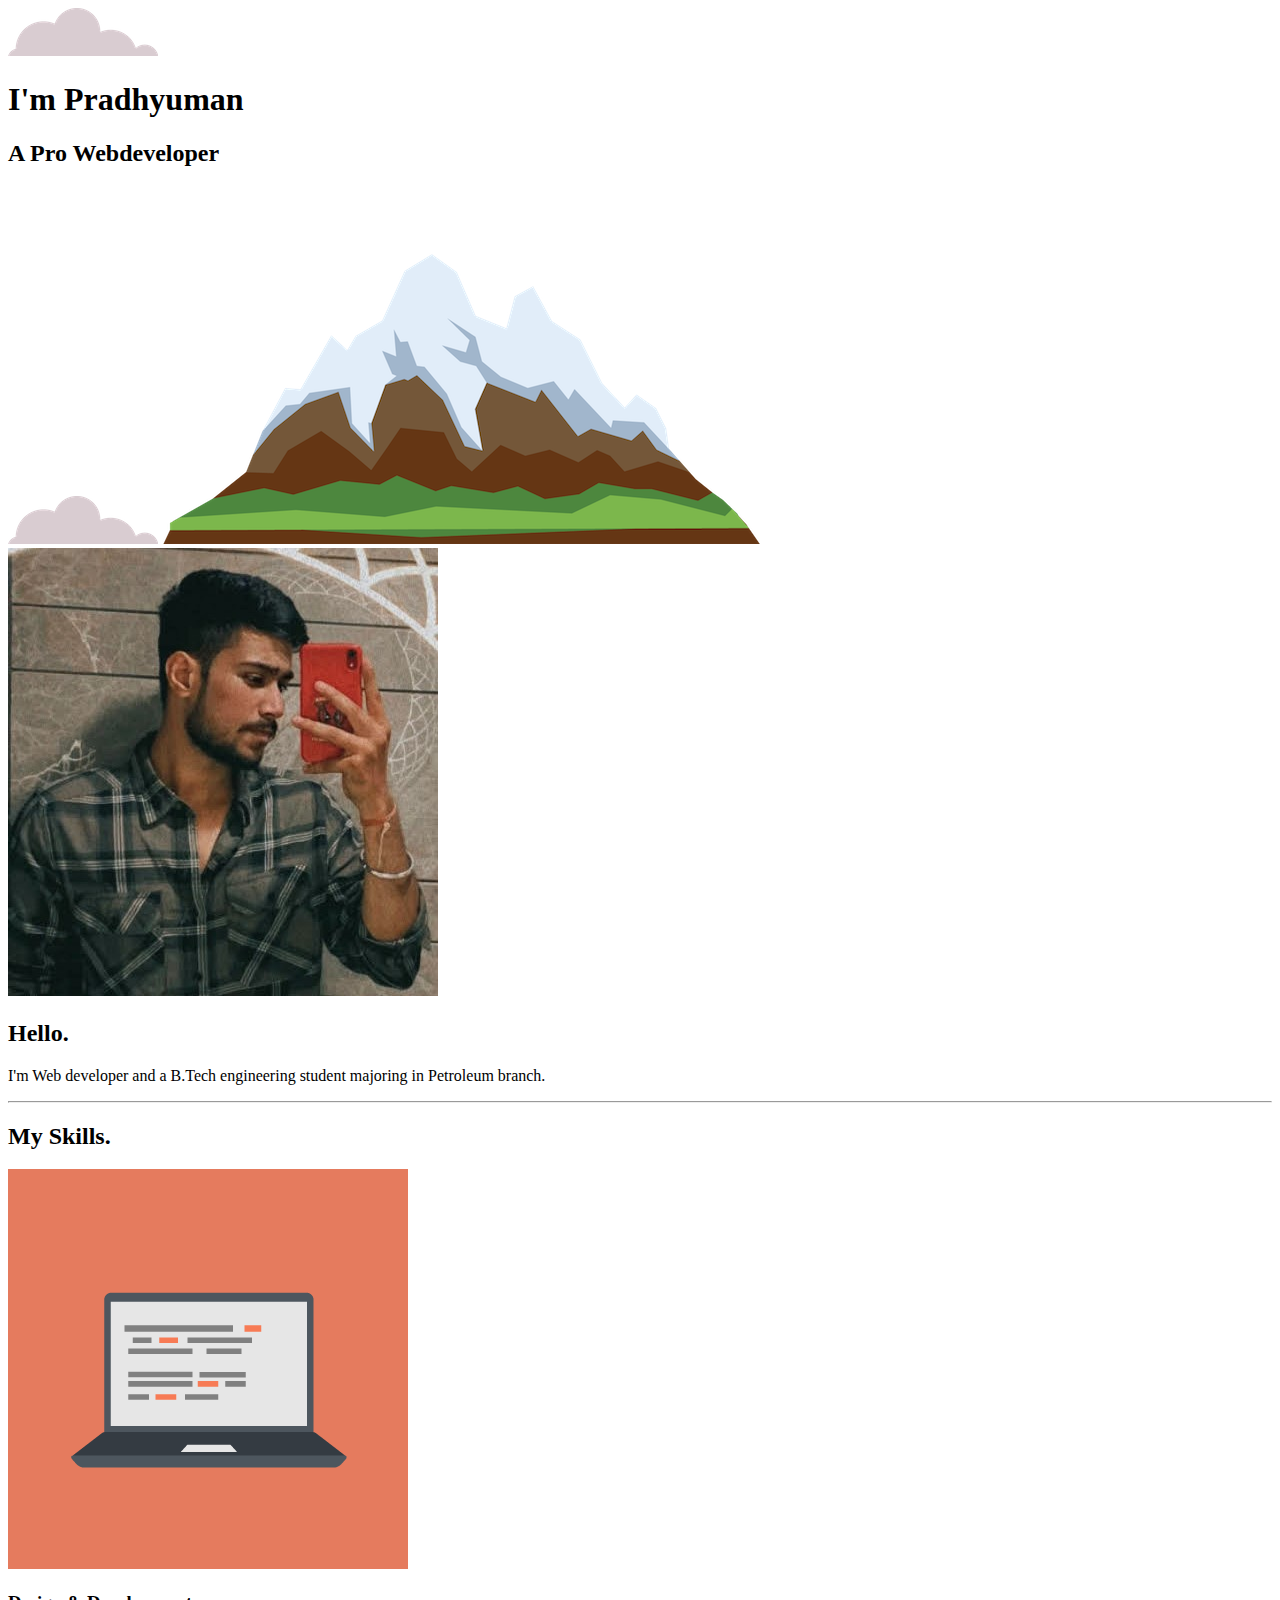
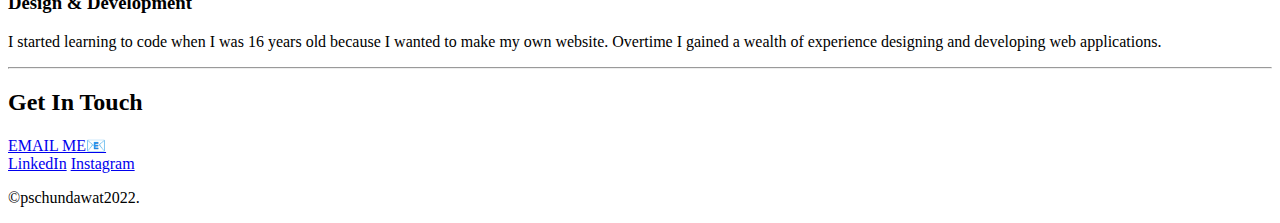
==== index.html @ 77676e52 "new" ====
<!DOCTYPE html>
<html lang="en" dir="ltr">
  <head>
    <meta charset="utf-8">
    <title>CSS Site</title>
    <link rel="stylesheet" href="css/style.css">
    <link rel="icon" href="favicon.ico">
    <link rel="preconnect" href="https://fonts.googleapis.com">
    <link rel="preconnect" href="https://fonts.gstatic.com" crossorigin>
    <link href="https://fonts.googleapis.com/css2?family=Merriweather&family=Sacramento&display=swap" rel="stylesheet">
  </head>
  <body>
    <div class="top">
      <img class="cloud1"src="images/cloud.png" alt="">
      <h1>I'm Pradhyuman</h1>
      <h2><span>A Pro Webdeveloper</span></h2>
      <img class="cloud2"src="images/cloud.png" alt="">
      <img src="images/mountain.png" alt="">
    </div>

    <div class="middle">
      <div class="profile">
        <img class="profilephoto"src="images/photo.jpg" alt="">
        <h2>Hello.</h2>
        <p class="intros">I'm Web developer and a B.Tech engineering student majoring in Petroleum branch.</p>
      </div>
      <hr>
      <div class="skills">
        <h2>My Skills.</h2>
        <div class="skill-row">
          <img class="comp"src="images/computer.png" alt="">
          <h3>Design & Development</h3>
          <p>I started learning to code when I was 16 years old because I wanted to make my own website. Overtime I gained a wealth of experience designing and developing web applications.</p>
        </div>
      </div>
      <hr>
      <div class="contact-me">
        <h2>Get In Touch</h2>
        <a class="btn" href="mailto:pschundawat2002@email.com">EMAIL ME📧</a>
      </div>
    </div>


    <div class="bottom">
      <a class="footer-link" href="https://www.linkedin.com/in/pradhyuman-singh-chundawat-744988200/">LinkedIn</a>
      <a class="footer-link" href="https://www.instagram.com/pschundawat_0228/">Instagram</a>
      <p class="copyright">©pschundawat2022.</p>
    </div>
  </body>
</html>
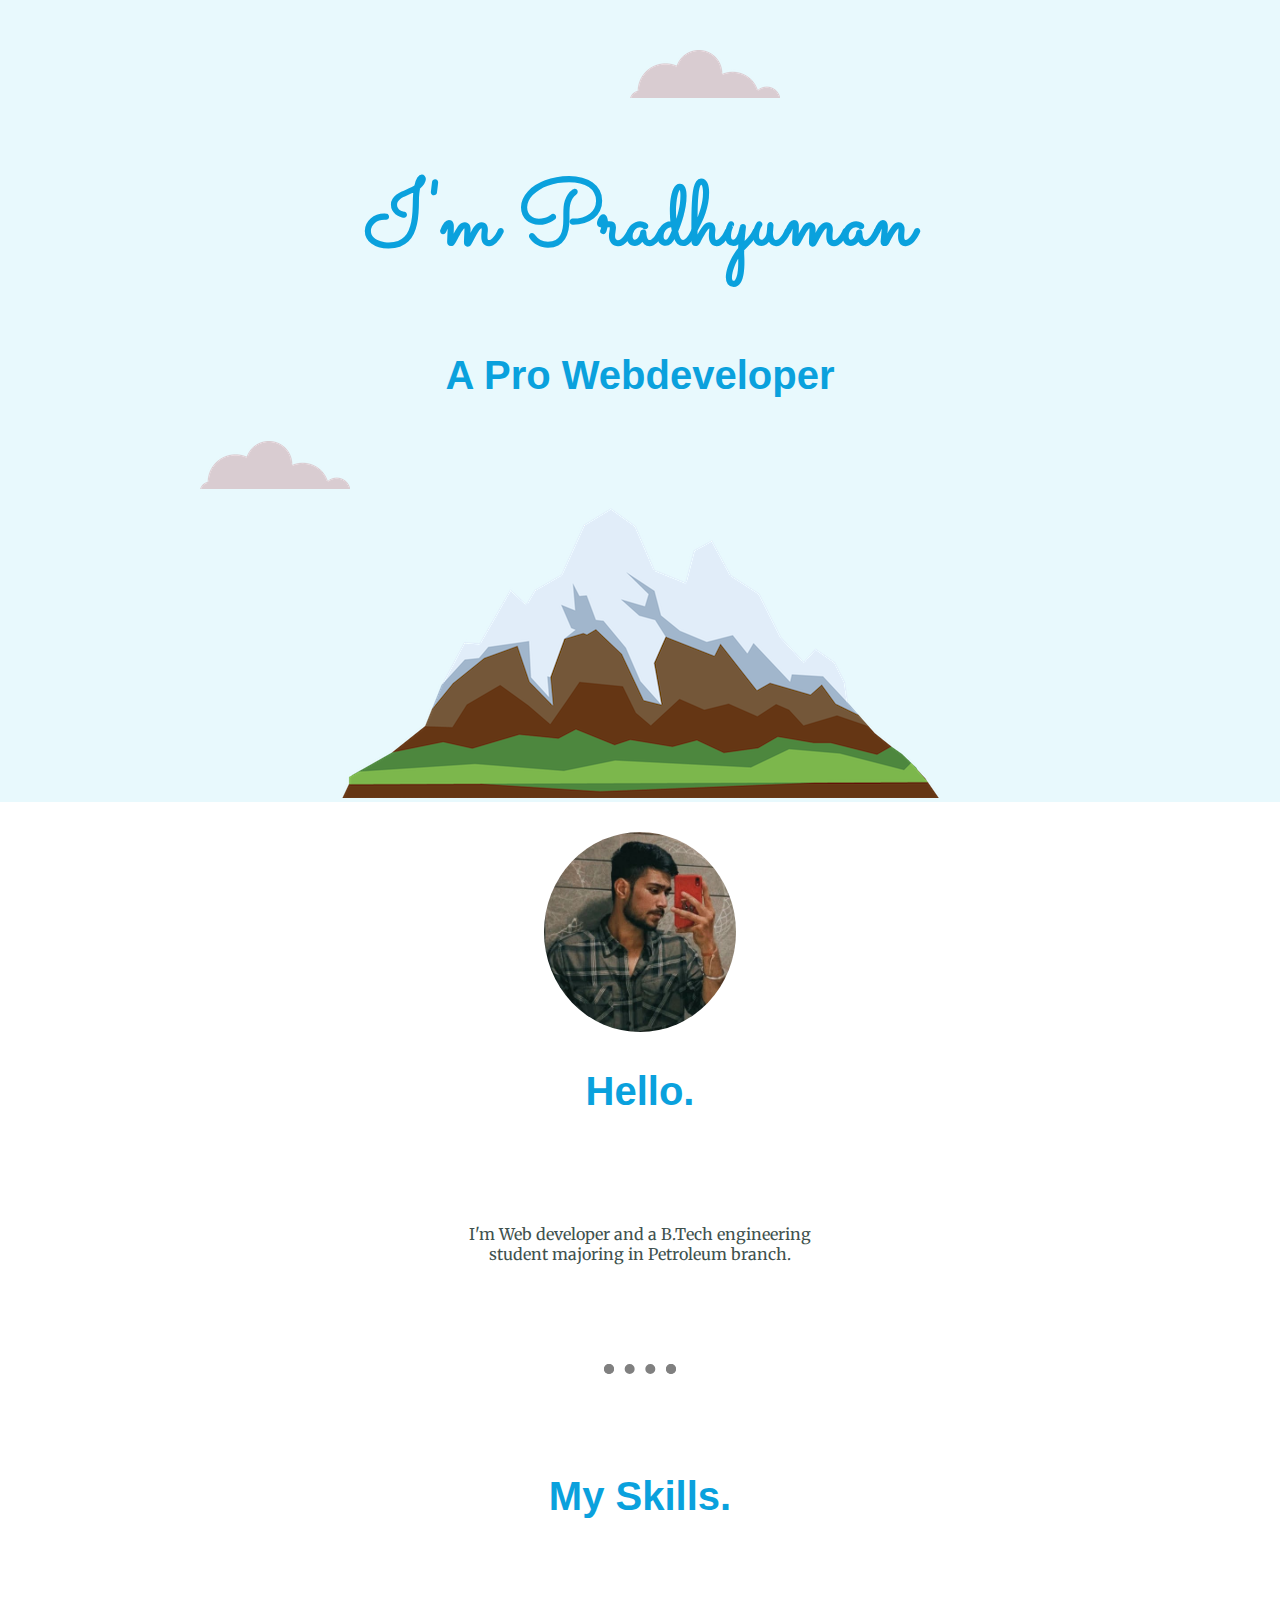
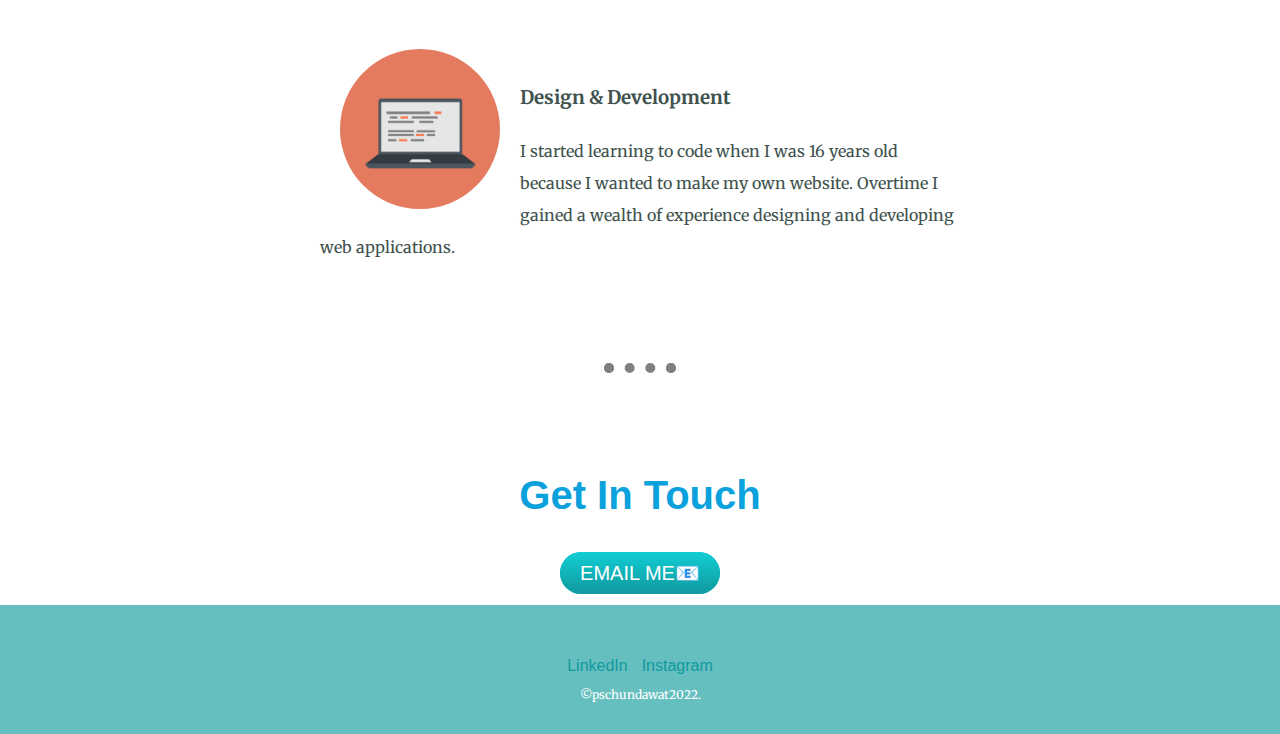
==== commit ebdc0a5b: "Update index.html" ====
--- a/index.html
+++ b/index.html
@@ -3,7 +3,7 @@
   <head>
     <meta charset="utf-8">
     <title>CSS Site</title>
-    <link rel="stylesheet" href="css/style.css">
+    <link rel="stylesheet" href="CSS/style.css">
     <link rel="icon" href="favicon.ico">
     <link rel="preconnect" href="https://fonts.googleapis.com">
     <link rel="preconnect" href="https://fonts.gstatic.com" crossorigin>
--- a/CSS/style.css
+++ b/CSS/style.css
@@ -0,0 +1,125 @@
+.top{
+  background-color: #E8F9FD;
+  position:relative;
+  padding-top: 100px;
+}
+body {
+  margin:0;
+  color:#40514E;
+  text-align: center;
+  font-family: 'Merriweather', serif;
+  /*font-family: 'Sacramento', cursive;*/
+}
+hr{
+  margin:100px auto 100px auto;
+  clear:left;
+  border:dotted 10px;
+  border-bottom: 0;
+  color: grey;
+  width:4%;
+
+}
+a{
+  color: #11999E;
+  margin:10px 5px;
+  font-family: "montserrat",sans-serif;
+  text-decoration: none;
+}
+a:hover{
+  color:white;
+}
+
+h1{
+  margin-top: 50px auto 0 auto;
+  font-family: 'Sacramento',cursive;
+  font-size: 90px;
+  color: #0AA1DD;
+}
+h2{
+  font-family: "montserrat",sans-serif;
+  padding-bottom: 10px;
+  color: #0AA1DD;
+  font-size: 2.5rem;
+}
+h3{
+  padding-top: 50px;
+}
+.intros{
+  margin: 100px auto 100px auto;
+  width:30%;
+}
+
+.middle{
+  margin:10px 0 20px 0;
+}
+
+.cloud1{
+  position:absolute;
+  right:500px;
+  top:50px;
+}
+.cloud2{
+  position:absolute;
+  left:200px;
+}
+.profilephoto{
+  margin-top: 20px;
+  border-radius: 100%;
+  width: 15%;
+}
+.skill-row{
+  margin:100px auto 100px auto;
+  width:50%;
+  text-align: left;
+  line-height: 2;
+
+}
+.comp{
+  border-radius: 100%;
+  float:left;
+  margin:20px;
+  width:25%;
+}
+.line{
+  border-style:dotted;
+
+}
+.contact-me{
+  clear:left;
+}
+.btn {
+  background: #11cdd4;
+  background-image: -webkit-linear-gradient(top, #11cdd4, #11999e);
+  background-image: -moz-linear-gradient(top, #11cdd4, #11999e);
+  background-image: -ms-linear-gradient(top, #11cdd4, #11999e);
+  background-image: -o-linear-gradient(top, #11cdd4, #11999e);
+  background-image: linear-gradient(to bottom, #11cdd4, #11999e);
+  -webkit-border-radius: 28;
+  -moz-border-radius: 28;
+  border-radius: 28px;
+  font-family: Arial;
+  color: #ffffff;
+  font-size: 20px;
+  padding: 10px 20px 10px 20px;
+  text-decoration: none;
+}
+
+.btn:hover {
+  background: #30e3cb;
+  background-image: -webkit-linear-gradient(top, #30e3cb, #2bc4ad);
+  background-image: -moz-linear-gradient(top, #30e3cb, #2bc4ad);
+  background-image: -ms-linear-gradient(top, #30e3cb, #2bc4ad);
+  background-image: -o-linear-gradient(top, #30e3cb, #2bc4ad);
+  background-image: linear-gradient(to bottom, #30e3cb, #2bc4ad);
+  text-decoration: none;
+}
+.bottom{
+  margin-right: 0;
+  padding:50px 30px 20px 30px;
+  background-color: #66BFBF
+
+}
+.copyright{
+  color:white;
+  font-size: 0.75rem;
+}
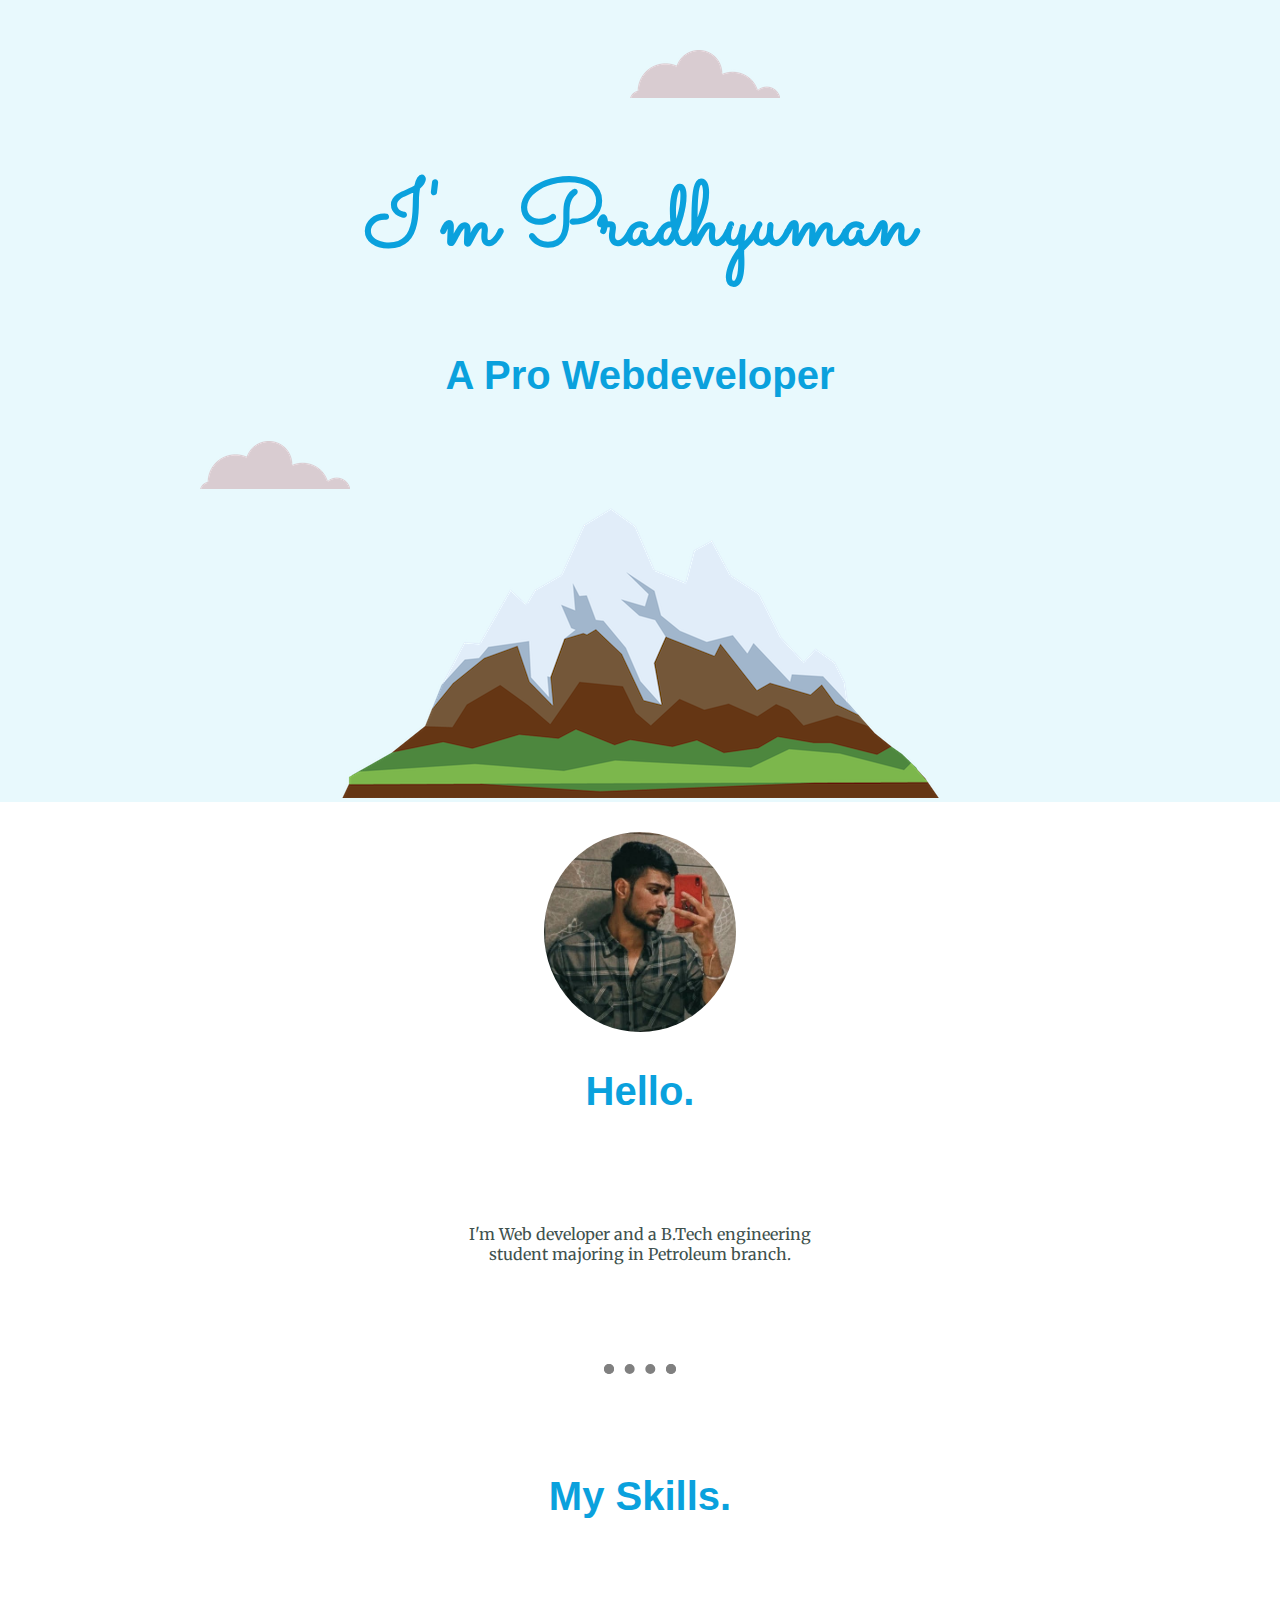
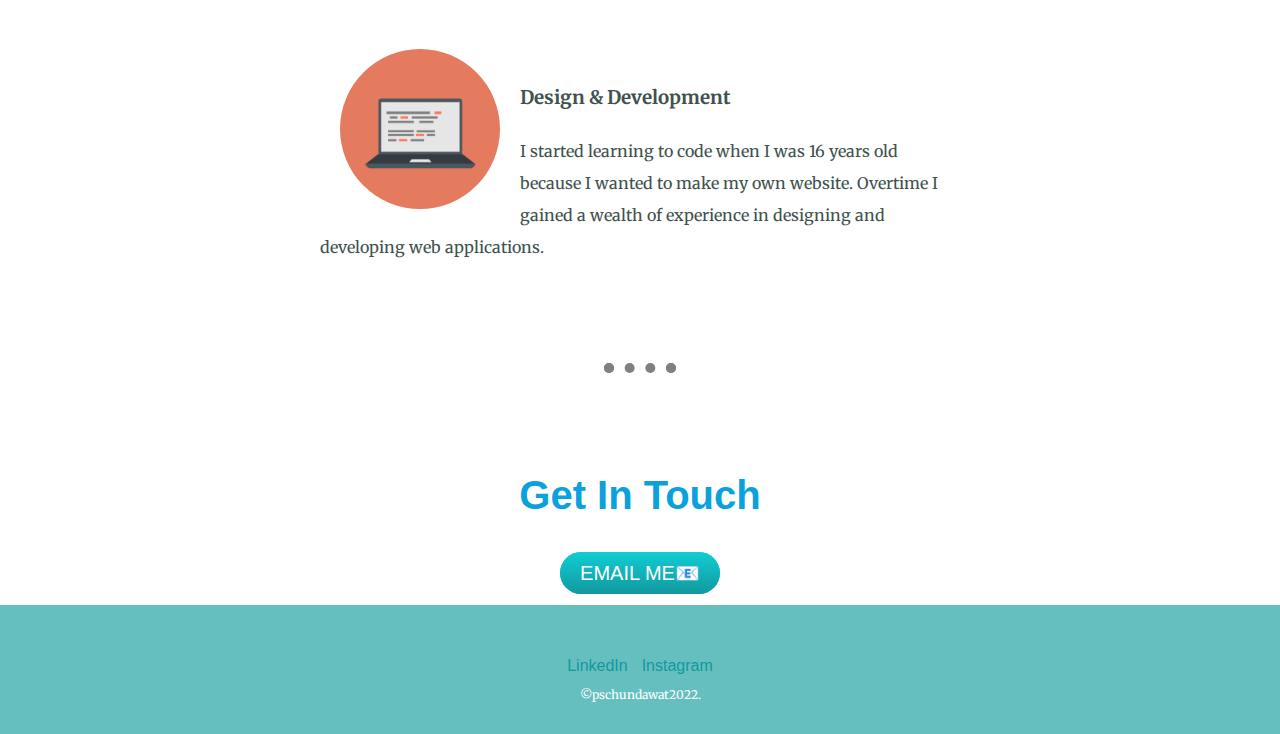
==== commit 5a361c96: "mistakes" ====
--- a/index.html
+++ b/index.html
@@ -30,13 +30,13 @@
         <div class="skill-row">
           <img class="comp"src="images/computer.png" alt="">
           <h3>Design & Development</h3>
-          <p>I started learning to code when I was 16 years old because I wanted to make my own website. Overtime I gained a wealth of experience designing and developing web applications.</p>
+          <p>I started learning to code when I was 16 years old because I wanted to make my own website. Overtime I gained a wealth of experience in designing and developing web applications.</p>
         </div>
       </div>
       <hr>
       <div class="contact-me">
         <h2>Get In Touch</h2>
-        <a class="btn" href="mailto:pschundawat2002@email.com">EMAIL ME📧</a>
+        <a class="btn" href="mailto:pschundawat2002@gmail.com">EMAIL ME📧</a>
       </div>
     </div>
 
